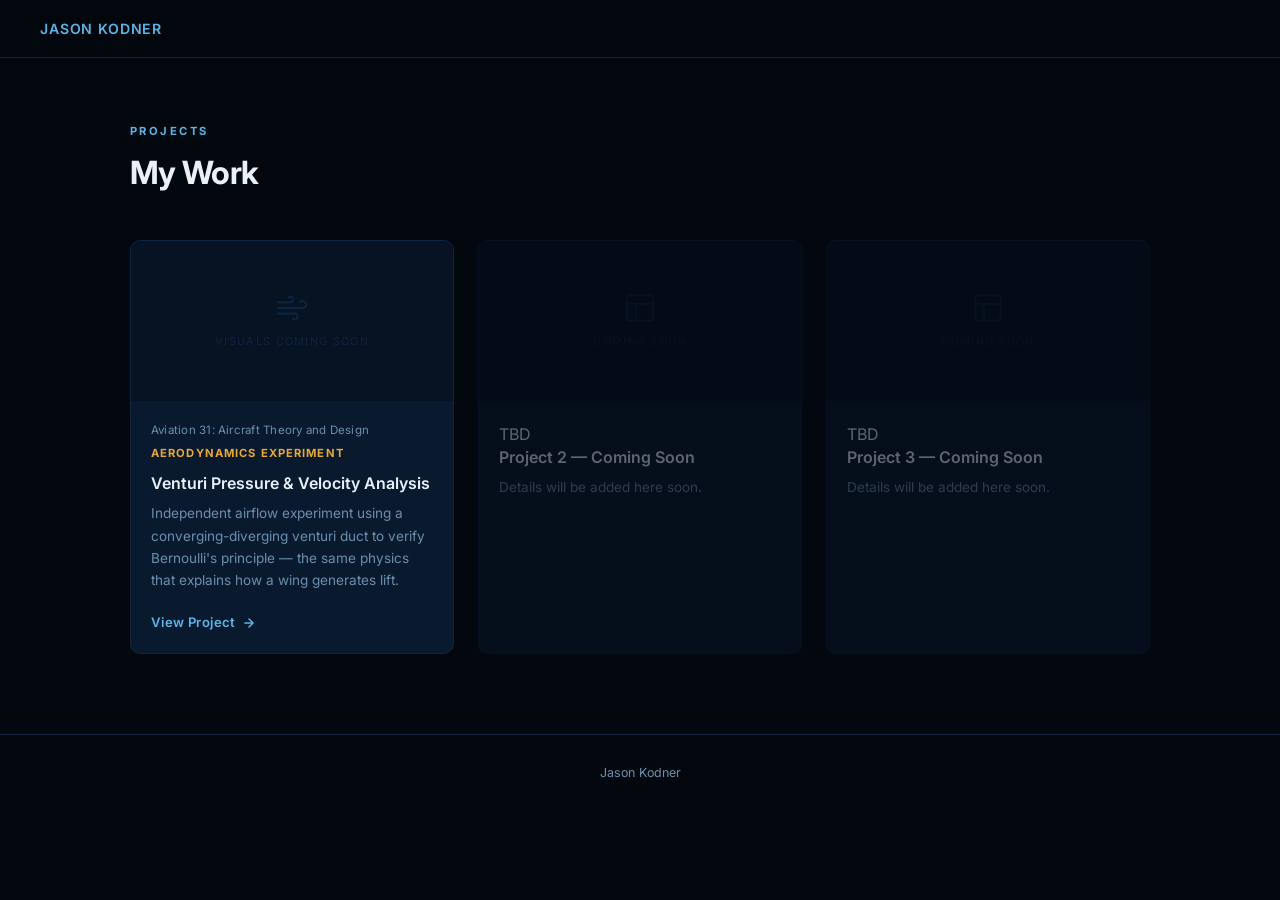
==== index.html @ 65b1bd37 "Terminology, air density, velocity cards, and negative pressure note - "Experience" → "Experiment" o" ====
<!DOCTYPE html>
<html lang="en">
<head>
  <meta charset="UTF-8" />
  <meta name="viewport" content="width=device-width, initial-scale=1.0" />
  <title>Jason Kodner — Projects</title>
  <meta name="description" content="A collection of aviation, engineering, and academic projects by Jason Kodner." />
  <link rel="preconnect" href="https://fonts.googleapis.com" />
  <link rel="preconnect" href="https://fonts.gstatic.com" crossorigin />
  <link href="https://fonts.googleapis.com/css2?family=Inter:wght@400;500;600;700&display=swap" rel="stylesheet" />
  <link rel="stylesheet" href="assets/css/style.css" />
</head>
<body>

  <!-- ── Navigation ── -->
  <nav>
    <span class="nav-logo">Jason Kodner</span>
  </nav>

  <!-- ── Projects ── -->
  <main>
    <section id="projects">
      <p class="section-label">Projects</p>
      <h2 class="section-title">My Work</h2>

      <div class="projects-grid">

        <!-- Project 1: Venturi -->
        <article class="project-card">
          <div class="card-thumb">
            <div class="card-thumb-placeholder">
              <svg viewBox="0 0 24 24" fill="none" stroke="currentColor" stroke-width="1.5" stroke-linecap="round" stroke-linejoin="round">
                <path d="M9.59 4.59A2 2 0 1 1 11 8H2m10.59 11.41A2 2 0 1 0 14 16H2m15.73-8.27A2.5 2.5 0 1 1 19.5 12H2"/>
              </svg>
              <span>Visuals coming soon</span>
            </div>
          </div>
          <div class="card-body">
            <p class="card-course">Aviation 31: Aircraft Theory and Design</p>
            <p class="card-experience">Aerodynamics Experiment</p>
            <h3 class="card-title">Venturi Pressure &amp; Velocity Analysis</h3>
            <p class="card-desc">
              Independent airflow experiment using a converging-diverging venturi duct to
              verify Bernoulli's principle — the same physics that explains how a wing
              generates lift.
            </p>
            <a href="projects/venturi-analysis.html" class="card-link">
              View Project
              <svg viewBox="0 0 24 24" fill="none" stroke="currentColor" stroke-width="2.5" stroke-linecap="round" stroke-linejoin="round">
                <path d="M5 12h14M12 5l7 7-7 7"/>
              </svg>
            </a>
          </div>
        </article>

        <!-- Project 2: Placeholder -->
        <article class="project-card placeholder">
          <div class="card-thumb">
            <div class="card-thumb-placeholder">
              <svg viewBox="0 0 24 24" fill="none" stroke="currentColor" stroke-width="1.5" stroke-linecap="round" stroke-linejoin="round">
                <rect x="3" y="3" width="18" height="18" rx="2"/><path d="M3 9h18M9 21V9"/>
              </svg>
              <span>Coming soon</span>
            </div>
          </div>
          <div class="card-body">
            <div class="card-tags">
              <span class="tag">TBD</span>
            </div>
            <h3 class="card-title">Project 2 — Coming Soon</h3>
            <p class="card-desc">Details will be added here soon.</p>
          </div>
        </article>

        <!-- Project 3: Placeholder -->
        <article class="project-card placeholder">
          <div class="card-thumb">
            <div class="card-thumb-placeholder">
              <svg viewBox="0 0 24 24" fill="none" stroke="currentColor" stroke-width="1.5" stroke-linecap="round" stroke-linejoin="round">
                <rect x="3" y="3" width="18" height="18" rx="2"/><path d="M3 9h18M9 21V9"/>
              </svg>
              <span>Coming soon</span>
            </div>
          </div>
          <div class="card-body">
            <div class="card-tags">
              <span class="tag">TBD</span>
            </div>
            <h3 class="card-title">Project 3 — Coming Soon</h3>
            <p class="card-desc">Details will be added here soon.</p>
          </div>
        </article>

      </div>
    </section>
  </main>

  <!-- ── Footer ── -->
  <footer>
    <p>Jason Kodner</p>
  </footer>

</body>
</html>
---- assets/css/style.css ----
/* ── Reset & Base ── */
*, *::before, *::after { box-sizing: border-box; margin: 0; padding: 0; }

:root {
  --navy:    #03080f;
  --panel:   #071222;
  --card:    #0a1a2e;
  --border:  #0e2540;
  --blue:    #1d6fa4;
  --sky:     #5ab4e5;
  --amber:   #e8a838;
  --white:   #e8f1fa;
  --muted:   #6b8fad;
  --tag-bg:  #061829;
  --radius:  10px;
  --font:    'Inter', system-ui, sans-serif;
}

html { scroll-behavior: smooth; }

body {
  background: var(--navy);
  color: var(--white);
  font-family: var(--font);
  font-size: 16px;
  line-height: 1.65;
  min-height: 100vh;
}

a { color: inherit; text-decoration: none; }

/* ── Nav ── */
nav {
  position: sticky;
  top: 0;
  z-index: 100;
  display: flex;
  align-items: center;
  padding: 0 2.5rem;
  height: 58px;
  background: rgba(3, 8, 15, 0.94);
  backdrop-filter: blur(10px);
  border-bottom: 1px solid var(--border);
}

.nav-logo {
  font-size: 0.88rem;
  font-weight: 600;
  letter-spacing: 0.06em;
  text-transform: uppercase;
  color: var(--sky);
}

/* ── Section wrapper ── */
main { max-width: 1100px; margin: 0 auto; }

section { padding: 4rem 2.5rem 5rem; }

.section-label {
  font-size: 0.7rem;
  font-weight: 700;
  letter-spacing: 0.22em;
  text-transform: uppercase;
  color: var(--sky);
  margin-bottom: 0.4rem;
}

.section-title {
  font-size: clamp(1.4rem, 3vw, 2rem);
  font-weight: 700;
  letter-spacing: -0.02em;
  margin-bottom: 2.5rem;
  color: var(--white);
}

/* ── Projects grid ── */
.projects-grid {
  display: grid;
  grid-template-columns: repeat(auto-fill, minmax(300px, 1fr));
  gap: 1.5rem;
}

.project-card {
  background: var(--card);
  border: 1px solid var(--border);
  border-radius: var(--radius);
  overflow: hidden;
  transition: transform 0.2s, border-color 0.2s, box-shadow 0.2s;
  display: flex;
  flex-direction: column;
}

.project-card:hover {
  transform: translateY(-4px);
  border-color: var(--sky);
  box-shadow: 0 8px 32px rgba(90, 180, 229, 0.12);
}

/* Placeholder card */
.project-card.placeholder { opacity: 0.4; pointer-events: none; }

/* ── Card thumbnail ── */
.card-thumb {
  width: 100%;
  height: 160px;
  background: var(--panel);
  display: flex;
  align-items: center;
  justify-content: center;
  overflow: hidden;
}

.card-thumb-placeholder {
  display: flex;
  flex-direction: column;
  align-items: center;
  gap: 0.5rem;
  color: var(--border);
}

.card-thumb-placeholder svg { width: 34px; height: 34px; }
.card-thumb-placeholder span {
  font-size: 0.68rem;
  letter-spacing: 0.12em;
  text-transform: uppercase;
}

.card-thumb img { width: 100%; height: 100%; object-fit: cover; }

/* ── Card body ── */
.card-body { padding: 1.25rem; flex: 1; display: flex; flex-direction: column; }

.card-course {
  font-size: 0.72rem;
  color: var(--muted);
  margin-bottom: 0.3rem;
  letter-spacing: 0.02em;
}

.card-experience {
  font-size: 0.7rem;
  font-weight: 700;
  letter-spacing: 0.1em;
  text-transform: uppercase;
  color: var(--amber);
  margin-bottom: 0.65rem;
}

.card-title {
  font-size: 1rem;
  font-weight: 600;
  margin-bottom: 0.5rem;
  line-height: 1.3;
  color: var(--white);
}

.card-desc {
  font-size: 0.85rem;
  color: var(--muted);
  flex: 1;
  margin-bottom: 1.25rem;
}

.card-link {
  display: inline-flex;
  align-items: center;
  gap: 0.4rem;
  font-size: 0.82rem;
  font-weight: 600;
  color: var(--sky);
  letter-spacing: 0.03em;
  transition: gap 0.2s;
}

.card-link:hover { gap: 0.65rem; }
.card-link svg { width: 14px; height: 14px; }

/* ── Footer ── */
footer {
  border-top: 1px solid var(--border);
  padding: 1.75rem 2.5rem;
  text-align: center;
  font-size: 0.78rem;
  color: var(--muted);
}

/* ── Responsive ── */
@media (max-width: 600px) {
  nav { padding: 0 1.25rem; }
  section { padding: 3rem 1.25rem 4rem; }
}
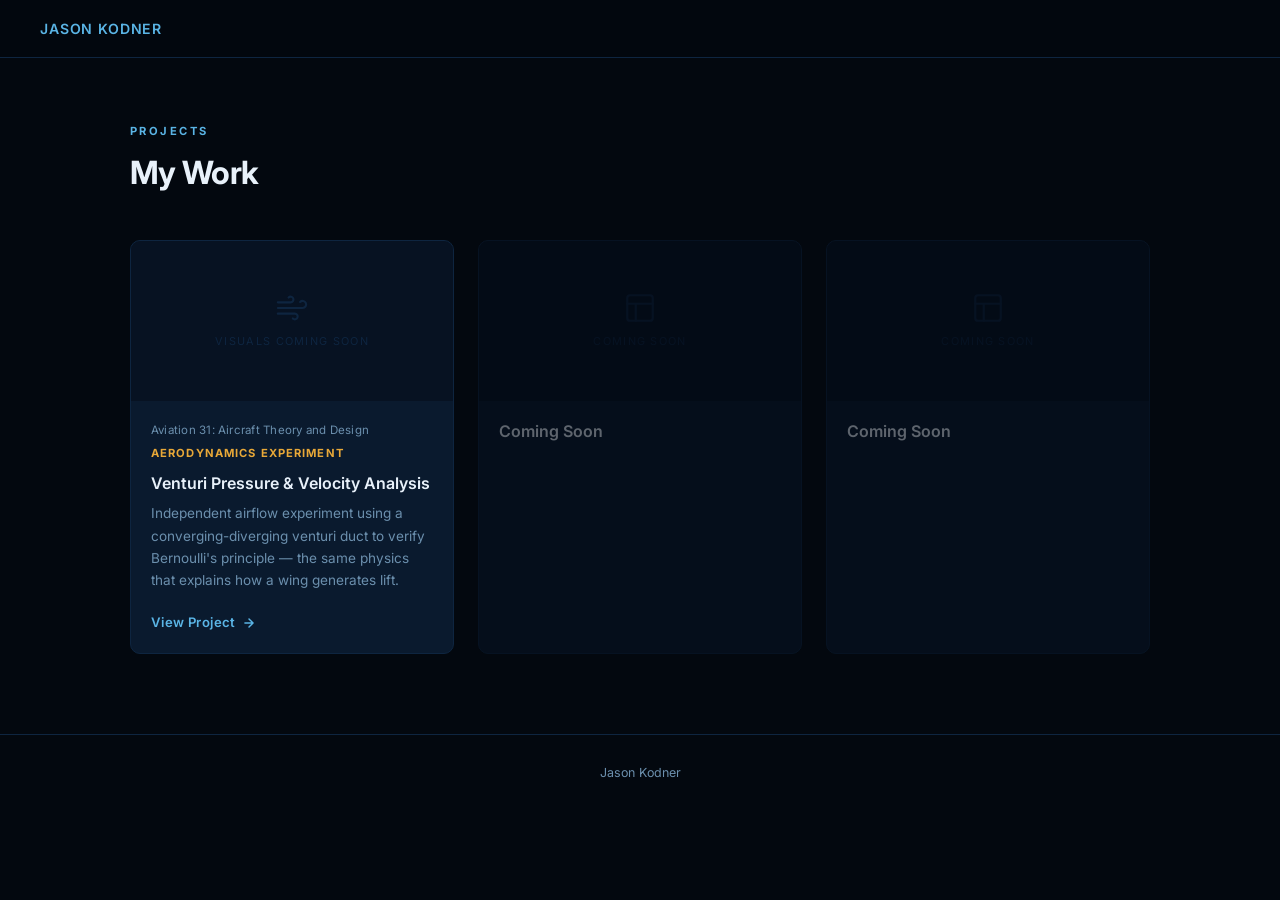
==== commit ee44186f: "Add velocities, Bernoulli explanation, Measurements section, clean placeholders - Update Results & F" ====
--- a/index.html
+++ b/index.html
@@ -64,11 +64,7 @@
             </div>
           </div>
           <div class="card-body">
-            <div class="card-tags">
-              <span class="tag">TBD</span>
-            </div>
-            <h3 class="card-title">Project 2 — Coming Soon</h3>
-            <p class="card-desc">Details will be added here soon.</p>
+            <h3 class="card-title">Coming Soon</h3>
           </div>
         </article>
 
@@ -83,11 +79,7 @@
             </div>
           </div>
           <div class="card-body">
-            <div class="card-tags">
-              <span class="tag">TBD</span>
-            </div>
-            <h3 class="card-title">Project 3 — Coming Soon</h3>
-            <p class="card-desc">Details will be added here soon.</p>
+            <h3 class="card-title">Coming Soon</h3>
           </div>
         </article>
 
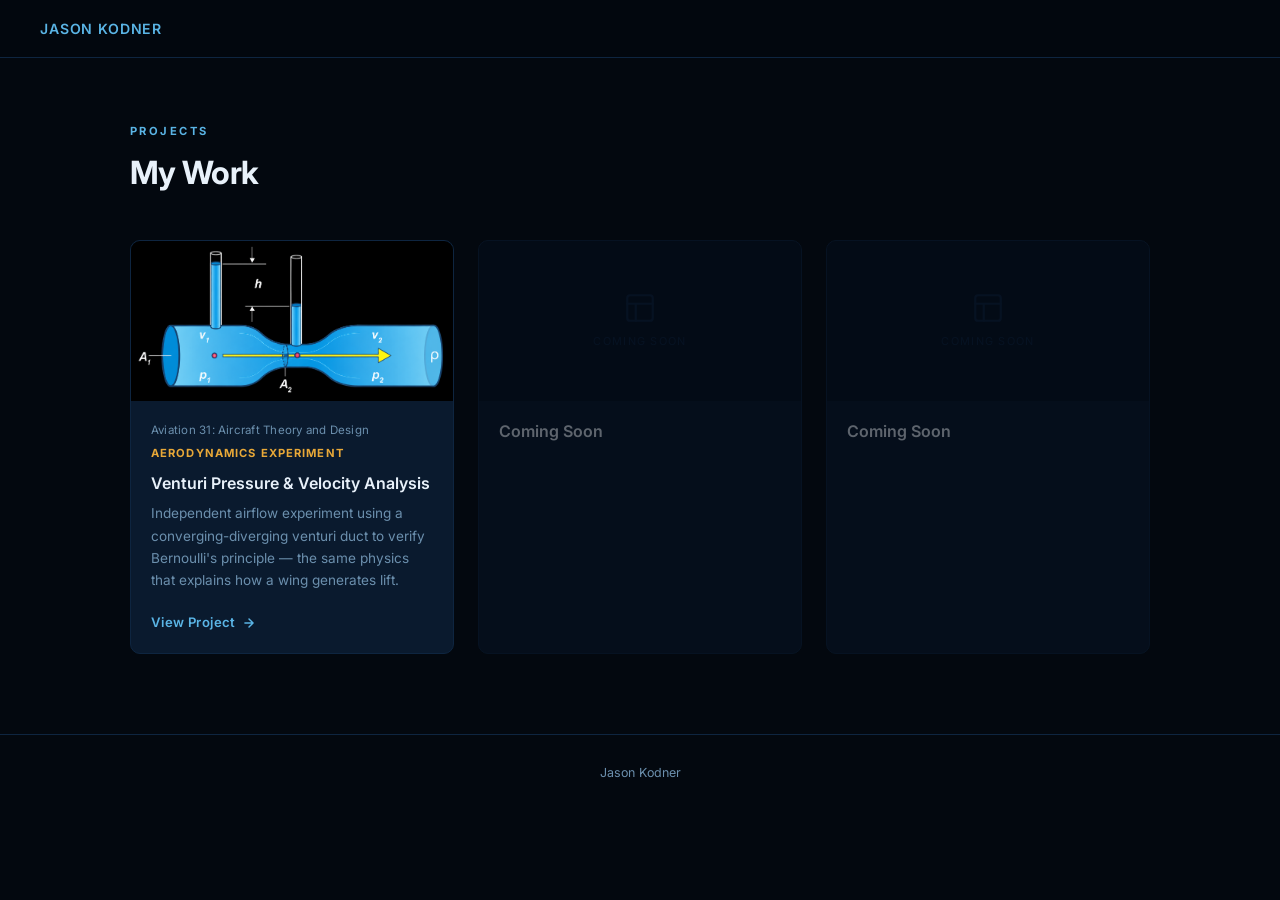
==== commit 85b70fd8: "Set venturi project card thumbnail to uploaded photo https://claude.ai/code/session_01BvMSe7MB4kWYNg" ====
--- a/index.html
+++ b/index.html
@@ -28,12 +28,7 @@
         <!-- Project 1: Venturi -->
         <article class="project-card">
           <div class="card-thumb">
-            <div class="card-thumb-placeholder">
-              <svg viewBox="0 0 24 24" fill="none" stroke="currentColor" stroke-width="1.5" stroke-linecap="round" stroke-linejoin="round">
-                <path d="M9.59 4.59A2 2 0 1 1 11 8H2m10.59 11.41A2 2 0 1 0 14 16H2m15.73-8.27A2.5 2.5 0 1 1 19.5 12H2"/>
-              </svg>
-              <span>Visuals coming soon</span>
-            </div>
+            <img src="assets/images/venturi-thumb.png" alt="Venturi Pressure & Velocity Analysis" />
           </div>
           <div class="card-body">
             <p class="card-course">Aviation 31: Aircraft Theory and Design</p>
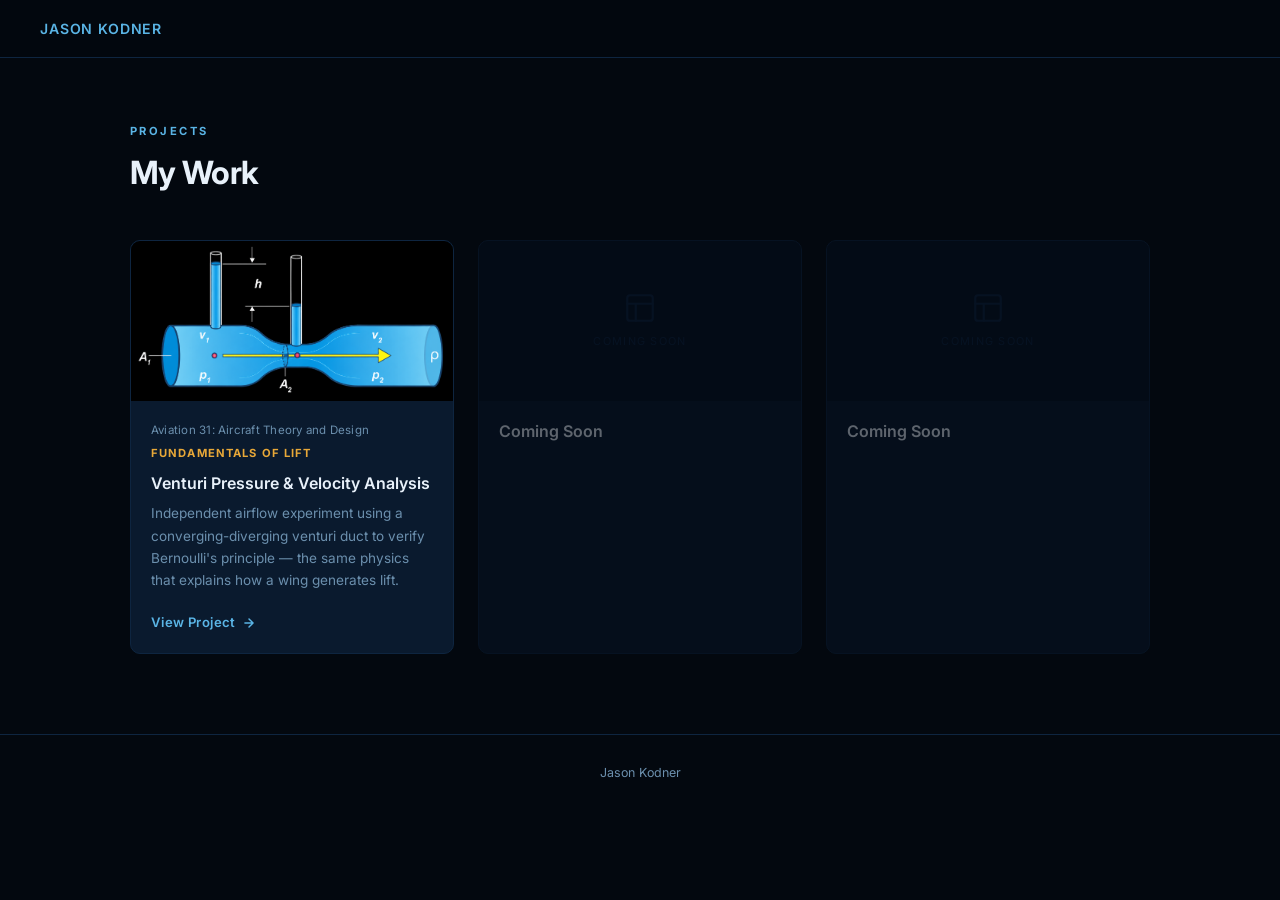
==== commit 2b5e10b4: "Move Measurements section after Set Up; rename card label to Fundamentals of Lift https://claude.ai/" ====
--- a/index.html
+++ b/index.html
@@ -32,7 +32,7 @@
           </div>
           <div class="card-body">
             <p class="card-course">Aviation 31: Aircraft Theory and Design</p>
-            <p class="card-experience">Aerodynamics Experiment</p>
+            <p class="card-experience">Fundamentals of Lift</p>
             <h3 class="card-title">Venturi Pressure &amp; Velocity Analysis</h3>
             <p class="card-desc">
               Independent airflow experiment using a converging-diverging venturi duct to
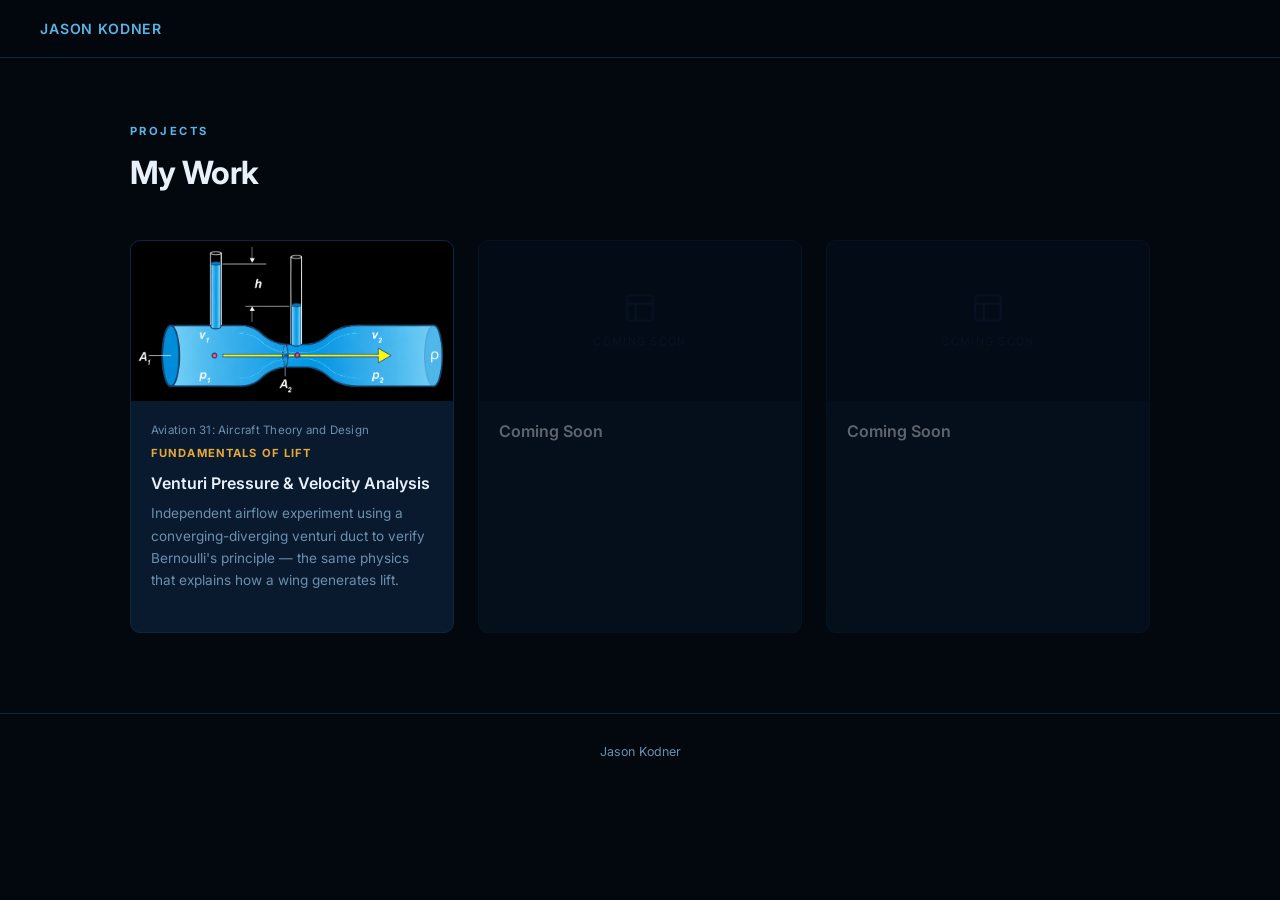
==== commit 6d62a44a: "Remove View Project link from Venturi card on home page https://claude.ai/code/session_01BvMSe7MB4kW" ====
--- a/index.html
+++ b/index.html
@@ -39,12 +39,6 @@
               verify Bernoulli's principle — the same physics that explains how a wing
               generates lift.
             </p>
-            <a href="projects/venturi-analysis.html" class="card-link">
-              View Project
-              <svg viewBox="0 0 24 24" fill="none" stroke="currentColor" stroke-width="2.5" stroke-linecap="round" stroke-linejoin="round">
-                <path d="M5 12h14M12 5l7 7-7 7"/>
-              </svg>
-            </a>
           </div>
         </article>
 
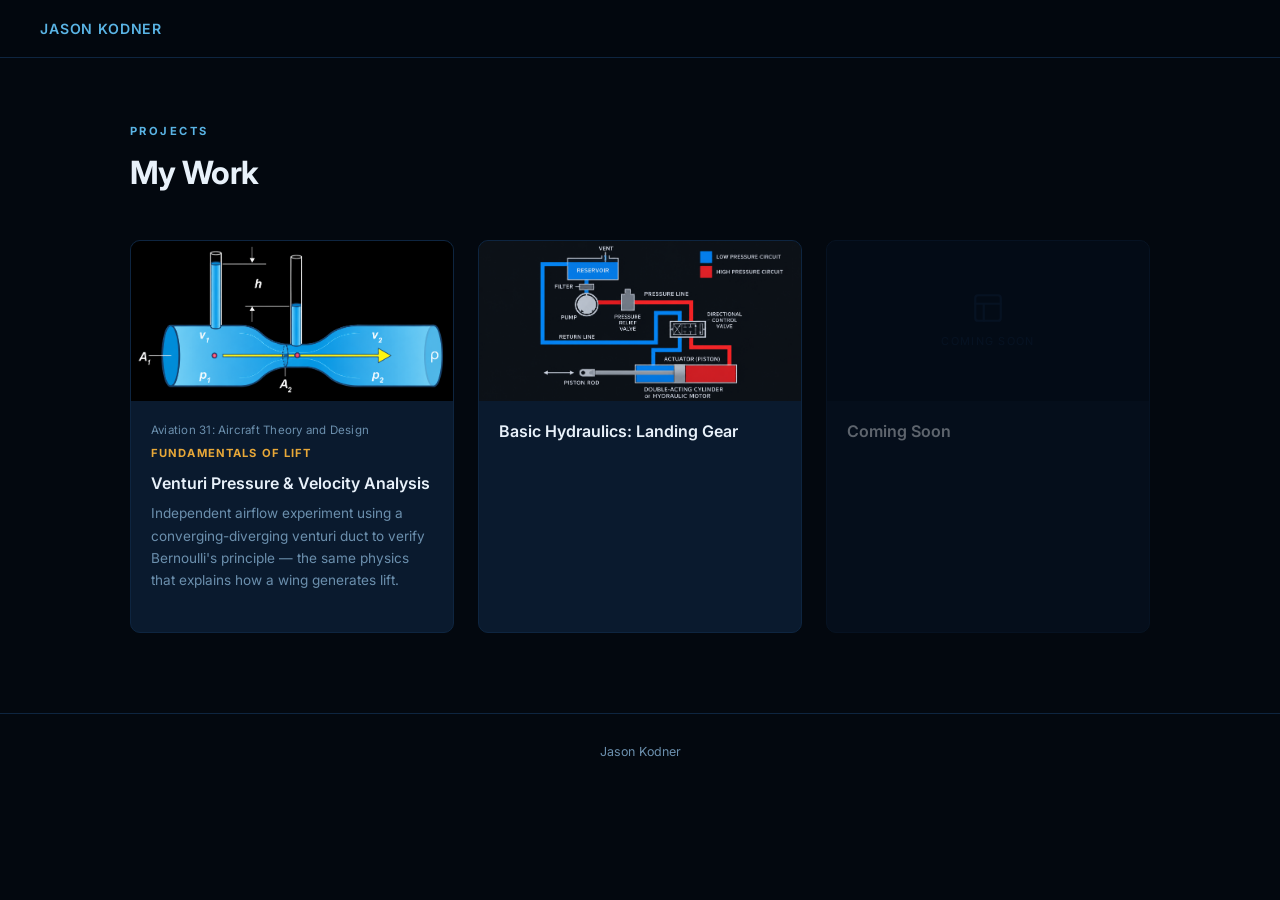
==== commit c3ec149b: "Add Basic Hydraulics: Landing Gear project card and page Replaces the second Coming Soon placeholder" ====
--- a/index.html
+++ b/index.html
@@ -33,7 +33,7 @@
           <div class="card-body">
             <p class="card-course">Aviation 31: Aircraft Theory and Design</p>
             <p class="card-experience">Fundamentals of Lift</p>
-            <h3 class="card-title">Venturi Pressure &amp; Velocity Analysis</h3>
+            <h3 class="card-title"><a href="projects/venturi-analysis.html" class="card-stretched-link">Venturi Pressure &amp; Velocity Analysis</a></h3>
             <p class="card-desc">
               Independent airflow experiment using a converging-diverging venturi duct to
               verify Bernoulli's principle — the same physics that explains how a wing
@@ -42,18 +42,13 @@
           </div>
         </article>
 
-        <!-- Project 2: Placeholder -->
-        <article class="project-card placeholder">
+        <!-- Project 2: Hydraulics -->
+        <article class="project-card">
           <div class="card-thumb">
-            <div class="card-thumb-placeholder">
-              <svg viewBox="0 0 24 24" fill="none" stroke="currentColor" stroke-width="1.5" stroke-linecap="round" stroke-linejoin="round">
-                <rect x="3" y="3" width="18" height="18" rx="2"/><path d="M3 9h18M9 21V9"/>
-              </svg>
-              <span>Coming soon</span>
-            </div>
+            <img src="assets/images/hydraulicfinal.png" alt="Basic Hydraulics: Landing Gear" />
           </div>
           <div class="card-body">
-            <h3 class="card-title">Coming Soon</h3>
+            <h3 class="card-title"><a href="projects/hydraulics-landing-gear.html" class="card-stretched-link">Basic Hydraulics: Landing Gear</a></h3>
           </div>
         </article>
 
--- a/assets/css/style.css
+++ b/assets/css/style.css
@@ -88,12 +88,27 @@
   transition: transform 0.2s, border-color 0.2s, box-shadow 0.2s;
   display: flex;
   flex-direction: column;
+  position: relative;
 }
 
 .project-card:hover {
   transform: translateY(-4px);
   border-color: var(--sky);
   box-shadow: 0 8px 32px rgba(90, 180, 229, 0.12);
+}
+
+/* Whole-card link: the title link's overlay covers the full card */
+.card-stretched-link::after {
+  content: '';
+  position: absolute;
+  inset: 0;
+  z-index: 1;
+}
+
+.card-stretched-link:focus-visible { outline: none; }
+.project-card:has(.card-stretched-link:focus-visible) {
+  outline: 2px solid var(--sky);
+  outline-offset: 2px;
 }
 
 /* Placeholder card */
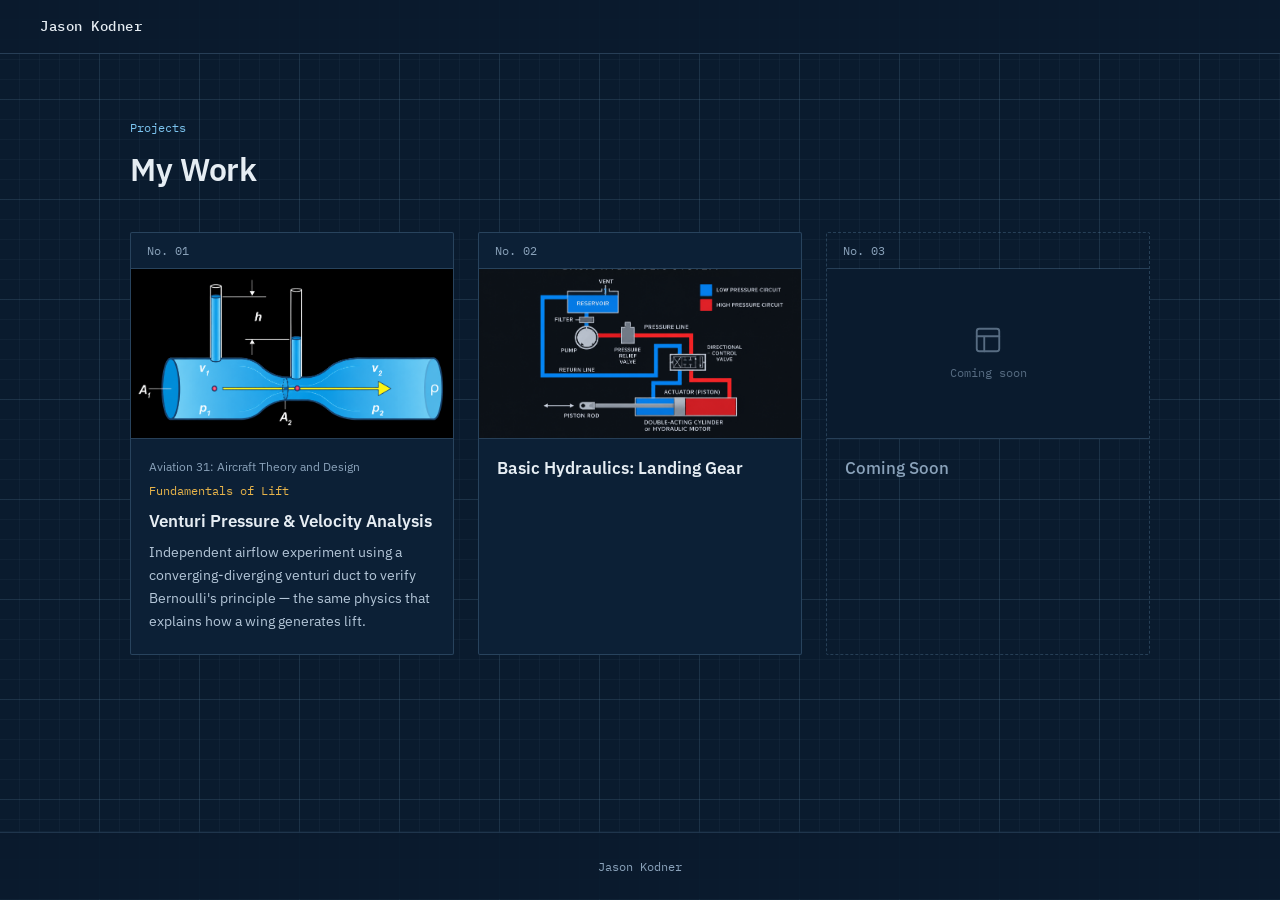
==== commit 7f0e6f17: "Restyle site as an engineering blueprint with lab-report structure - Blueprint navy background with " ====
--- a/index.html
+++ b/index.html
@@ -7,7 +7,7 @@
   <meta name="description" content="A collection of aviation, engineering, and academic projects by Jason Kodner." />
   <link rel="preconnect" href="https://fonts.googleapis.com" />
   <link rel="preconnect" href="https://fonts.gstatic.com" crossorigin />
-  <link href="https://fonts.googleapis.com/css2?family=Inter:wght@400;500;600;700&display=swap" rel="stylesheet" />
+  <link href="https://fonts.googleapis.com/css2?family=IBM+Plex+Mono:wght@400;500&family=IBM+Plex+Sans:wght@400;500;600&display=swap" rel="stylesheet" />
   <link rel="stylesheet" href="assets/css/style.css" />
 </head>
 <body>
@@ -27,6 +27,7 @@
 
         <!-- Project 1: Venturi -->
         <article class="project-card">
+          <div class="card-no"><span>No. 01</span></div>
           <div class="card-thumb">
             <img src="assets/images/venturi-thumb.png" alt="Venturi Pressure & Velocity Analysis" />
           </div>
@@ -44,6 +45,7 @@
 
         <!-- Project 2: Hydraulics -->
         <article class="project-card">
+          <div class="card-no"><span>No. 02</span></div>
           <div class="card-thumb">
             <img src="assets/images/hydraulicfinal.png" alt="Basic Hydraulics: Landing Gear" />
           </div>
@@ -54,6 +56,7 @@
 
         <!-- Project 3: Placeholder -->
         <article class="project-card placeholder">
+          <div class="card-no"><span>No. 03</span></div>
           <div class="card-thumb">
             <div class="card-thumb-placeholder">
               <svg viewBox="0 0 24 24" fill="none" stroke="currentColor" stroke-width="1.5" stroke-linecap="round" stroke-linejoin="round">
--- a/assets/css/style.css
+++ b/assets/css/style.css
@@ -2,25 +2,36 @@
 *, *::before, *::after { box-sizing: border-box; margin: 0; padding: 0; }
 
 :root {
-  --navy:    #03080f;
-  --panel:   #071222;
-  --card:    #0a1a2e;
-  --border:  #0e2540;
-  --blue:    #1d6fa4;
-  --sky:     #5ab4e5;
-  --amber:   #e8a838;
-  --white:   #e8f1fa;
-  --muted:   #6b8fad;
-  --tag-bg:  #061829;
-  --radius:  10px;
-  --font:    'Inter', system-ui, sans-serif;
+  --bg:         #0a1b2e;
+  --sheet:      #0c2036;
+  --sheet-alt:  #0f2741;
+  --line:       rgba(140, 190, 230, 0.22);
+  --line-soft:  rgba(140, 190, 230, 0.12);
+  --grid-minor: rgba(140, 190, 230, 0.045);
+  --grid-major: rgba(140, 190, 230, 0.10);
+  --ink:        #e6edf3;
+  --text:       #b4c6d8;
+  --muted:      #8aa2ba;
+  --accent:     #7cc4ef;
+  --amber:      #e8b44a;
+  --radius:     2px;
+  --font:       'IBM Plex Sans', system-ui, sans-serif;
+  --mono:       'IBM Plex Mono', ui-monospace, 'SFMono-Regular', Menlo, monospace;
 }
 
 html { scroll-behavior: smooth; }
 
+/* Engineering grid: fine 20px squares with a heavier line every 100px */
 body {
-  background: var(--navy);
-  color: var(--white);
+  background-color: var(--bg);
+  background-image:
+    linear-gradient(var(--grid-major) 1px, transparent 1px),
+    linear-gradient(90deg, var(--grid-major) 1px, transparent 1px),
+    linear-gradient(var(--grid-minor) 1px, transparent 1px),
+    linear-gradient(90deg, var(--grid-minor) 1px, transparent 1px);
+  background-size: 100px 100px, 100px 100px, 20px 20px, 20px 20px;
+  background-position: -1px -1px;
+  color: var(--ink);
   font-family: var(--font);
   font-size: 16px;
   line-height: 1.65;
@@ -37,18 +48,17 @@
   display: flex;
   align-items: center;
   padding: 0 2.5rem;
-  height: 58px;
-  background: rgba(3, 8, 15, 0.94);
-  backdrop-filter: blur(10px);
-  border-bottom: 1px solid var(--border);
+  height: 54px;
+  background: rgba(10, 27, 46, 0.95);
+  border-bottom: 1px solid var(--line);
 }
 
 .nav-logo {
-  font-size: 0.88rem;
-  font-weight: 600;
-  letter-spacing: 0.06em;
-  text-transform: uppercase;
-  color: var(--sky);
+  font-family: var(--mono);
+  font-size: 0.85rem;
+  font-weight: 500;
+  letter-spacing: 0.04em;
+  color: var(--ink);
 }
 
 /* ── Section wrapper ── */
@@ -57,20 +67,18 @@
 section { padding: 4rem 2.5rem 5rem; }
 
 .section-label {
-  font-size: 0.7rem;
-  font-weight: 700;
-  letter-spacing: 0.22em;
-  text-transform: uppercase;
-  color: var(--sky);
-  margin-bottom: 0.4rem;
+  font-family: var(--mono);
+  font-size: 0.75rem;
+  color: var(--accent);
+  margin-bottom: 0.35rem;
 }
 
 .section-title {
-  font-size: clamp(1.4rem, 3vw, 2rem);
-  font-weight: 700;
-  letter-spacing: -0.02em;
-  margin-bottom: 2.5rem;
-  color: var(--white);
+  font-size: clamp(1.5rem, 3vw, 2rem);
+  font-weight: 600;
+  letter-spacing: -0.01em;
+  margin-bottom: 2.25rem;
+  color: var(--ink);
 }
 
 /* ── Projects grid ── */
@@ -81,21 +89,18 @@
 }
 
 .project-card {
-  background: var(--card);
-  border: 1px solid var(--border);
+  background: var(--sheet);
+  border: 1px solid var(--line);
   border-radius: var(--radius);
   overflow: hidden;
-  transition: transform 0.2s, border-color 0.2s, box-shadow 0.2s;
+  transition: border-color 0.15s;
   display: flex;
   flex-direction: column;
   position: relative;
 }
 
-.project-card:hover {
-  transform: translateY(-4px);
-  border-color: var(--sky);
-  box-shadow: 0 8px 32px rgba(90, 180, 229, 0.12);
-}
+.project-card:hover { border-color: var(--accent); }
+.project-card:hover .card-title { color: var(--accent); }
 
 /* Whole-card link: the title link's overlay covers the full card */
 .card-stretched-link::after {
@@ -107,18 +112,34 @@
 
 .card-stretched-link:focus-visible { outline: none; }
 .project-card:has(.card-stretched-link:focus-visible) {
-  outline: 2px solid var(--sky);
+  outline: 2px solid var(--accent);
   outline-offset: 2px;
 }
 
-/* Placeholder card */
-.project-card.placeholder { opacity: 0.4; pointer-events: none; }
+/* Placeholder card: an empty drawing frame */
+.project-card.placeholder {
+  background: transparent;
+  border-style: dashed;
+  pointer-events: none;
+}
+
+/* ── Card header strip ── */
+.card-no {
+  font-family: var(--mono);
+  font-size: 0.72rem;
+  color: var(--muted);
+  padding: 0.5rem 1rem;
+  border-bottom: 1px solid var(--line);
+  display: flex;
+  justify-content: space-between;
+}
 
 /* ── Card thumbnail ── */
 .card-thumb {
   width: 100%;
-  height: 160px;
-  background: var(--panel);
+  height: 170px;
+  background: var(--bg);
+  border-bottom: 1px solid var(--line);
   display: flex;
   align-items: center;
   justify-content: center;
@@ -130,77 +151,67 @@
   flex-direction: column;
   align-items: center;
   gap: 0.5rem;
-  color: var(--border);
-}
-
-.card-thumb-placeholder svg { width: 34px; height: 34px; }
+  color: var(--muted);
+  opacity: 0.6;
+}
+
+.card-thumb-placeholder svg { width: 30px; height: 30px; }
 .card-thumb-placeholder span {
-  font-size: 0.68rem;
-  letter-spacing: 0.12em;
-  text-transform: uppercase;
+  font-family: var(--mono);
+  font-size: 0.72rem;
 }
 
 .card-thumb img { width: 100%; height: 100%; object-fit: cover; }
 
 /* ── Card body ── */
-.card-body { padding: 1.25rem; flex: 1; display: flex; flex-direction: column; }
+.card-body { padding: 1.1rem 1.1rem 1.25rem; flex: 1; display: flex; flex-direction: column; }
 
 .card-course {
-  font-size: 0.72rem;
-  color: var(--muted);
-  margin-bottom: 0.3rem;
-  letter-spacing: 0.02em;
+  font-size: 0.75rem;
+  color: var(--muted);
+  margin-bottom: 0.25rem;
 }
 
 .card-experience {
-  font-size: 0.7rem;
-  font-weight: 700;
-  letter-spacing: 0.1em;
-  text-transform: uppercase;
+  font-family: var(--mono);
+  font-size: 0.75rem;
   color: var(--amber);
-  margin-bottom: 0.65rem;
+  margin-bottom: 0.6rem;
 }
 
 .card-title {
-  font-size: 1rem;
+  font-size: 1.05rem;
   font-weight: 600;
   margin-bottom: 0.5rem;
-  line-height: 1.3;
-  color: var(--white);
-}
+  line-height: 1.35;
+  color: var(--ink);
+  transition: color 0.15s;
+}
+
+.project-card.placeholder .card-title { color: var(--muted); font-weight: 500; }
 
 .card-desc {
-  font-size: 0.85rem;
-  color: var(--muted);
+  font-size: 0.88rem;
+  color: var(--text);
   flex: 1;
-  margin-bottom: 1.25rem;
-}
-
-.card-link {
-  display: inline-flex;
-  align-items: center;
-  gap: 0.4rem;
-  font-size: 0.82rem;
-  font-weight: 600;
-  color: var(--sky);
-  letter-spacing: 0.03em;
-  transition: gap 0.2s;
-}
-
-.card-link:hover { gap: 0.65rem; }
-.card-link svg { width: 14px; height: 14px; }
+}
 
 /* ── Footer ── */
+/* Sticky offset keeps the footer at the bottom of short pages */
 footer {
-  border-top: 1px solid var(--border);
-  padding: 1.75rem 2.5rem;
+  position: sticky;
+  top: 100vh;
+  border-top: 1px solid var(--line);
+  background: rgba(10, 27, 46, 0.95);
+  padding: 1.5rem 2.5rem;
   text-align: center;
-  font-size: 0.78rem;
-  color: var(--muted);
-}
-
-/* ── Responsive ── */
+  font-family: var(--mono);
+  font-size: 0.75rem;
+  color: var(--muted);
+}
+
 @media (max-width: 600px) {
-  nav { padding: 0 1.25rem; }
-  section { padding: 3rem 1.25rem 4rem; }
-}
+  nav { padding: 0 1rem; }
+  section { padding: 2.5rem 1rem 3.5rem; }
+  .projects-grid { grid-template-columns: 1fr; }
+}
